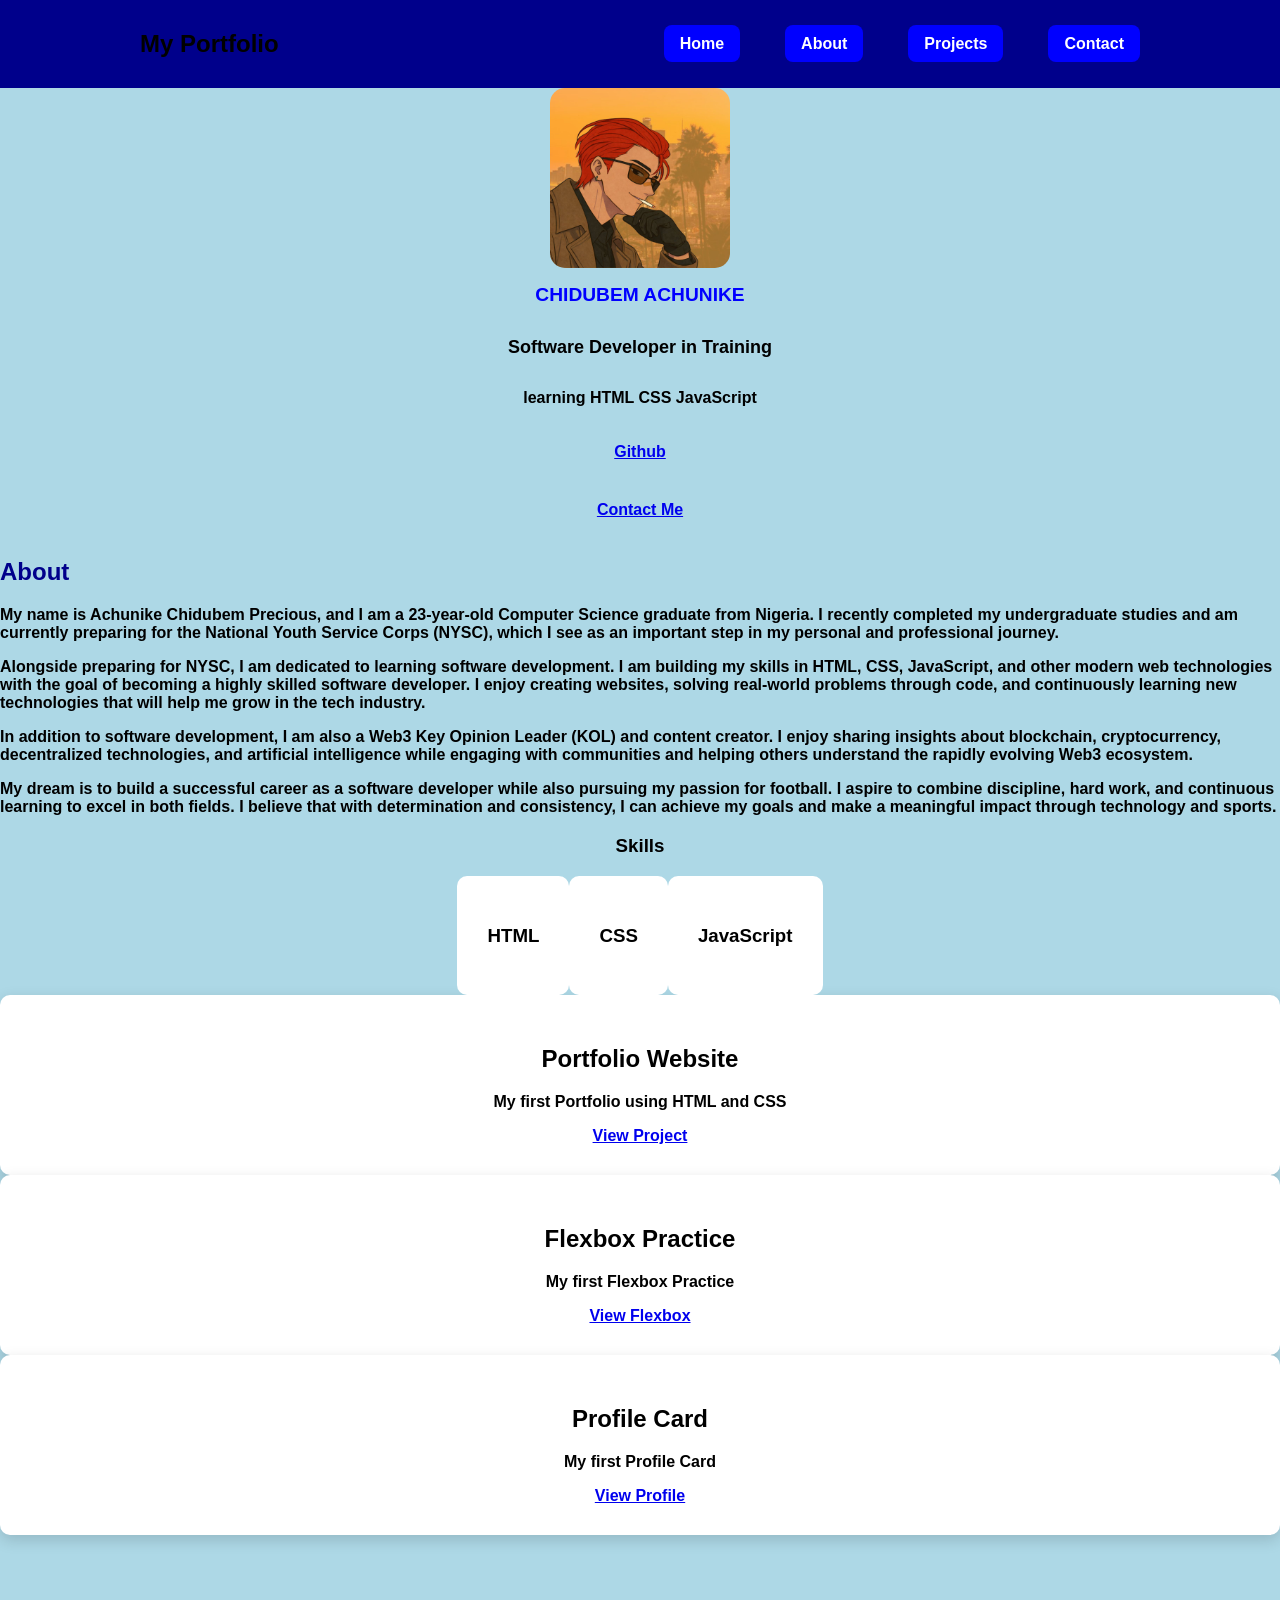
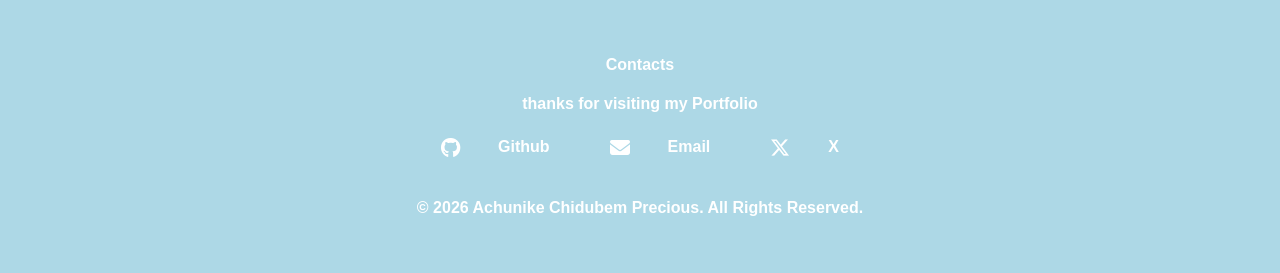
==== landing-page.html @ cb9b1044 "Day 4 - Landing page with navbar, skills, projects and footer" ====
<!DOCTYPE html>
<html>
  <head>
<title>Landing Page</title>
<link rel="stylesheet" href="landing-page.css">
<link rel="stylesheet" href="https://cdnjs.cloudflare.com/ajax/libs/font-awesome/6.5.2/css/all.min.css">
</head>
<body>
  
  <nav class="navbar">
    <div class="container">
    <h2 class="logo">My Portfolio</h2>

    <ul class="nav-links">
       <li><a href="#">Home</a></li>
        <li><a href="#">About</a></li>
        <li><a href="#">Projects</a></li>
        <li><a href="#">Contact</a></li>
        </ul>
    </div>
</nav>


  <section class="hero">
  <img src="profile.jpg.jpeg" alt="profile Picture">
  <h1>CHIDUBEM ACHUNIKE</h1>
  <h2>Software Developer in Training</h2>
  <p>learning HTML CSS JavaScript</p>
  <a href="#">Github</a>
  <a href="#">Contact Me</a>
</section>

<section class="about">
  <h1>About</h1>
  <p>My name is Achunike Chidubem Precious, and I am a 23-year-old Computer Science graduate from Nigeria. I recently completed my undergraduate studies and am currently preparing for the National Youth Service Corps (NYSC), which I see as an important step in my personal and professional journey.</p>
  <p>Alongside preparing for NYSC, I am dedicated to learning software development. I am building my skills in HTML, CSS, JavaScript, and other modern web technologies with the goal of becoming a highly skilled software developer. I enjoy creating websites, solving real-world problems through code, and continuously learning new technologies that will help me grow in the tech industry.</p>
<p>In addition to software development, I am also a Web3 Key Opinion Leader (KOL) and content creator. I enjoy sharing insights about blockchain, cryptocurrency, decentralized technologies, and artificial intelligence while engaging with communities and helping others understand the rapidly evolving Web3 ecosystem.</p>
<p>My dream is to build a successful career as a software developer while also pursuing my passion for football. I aspire to combine discipline, hard work, and continuous learning to excel in both fields. I believe that with determination and consistency, I can achieve my goals and make a meaningful impact through technology and sports.</p>

</section>

<h3>Skills</h3>

<section class="skills">
  <div class="skill-card">
  <h3>HTML</h3>
  </div>
  <div class="skill-card">
<h3>CSS</h3>
  </div>
  <div class="skill-card">
<h3>JavaScript</h3>
  </div>

</section>

<section class="Projects">
  
  <div class="projects-card">
  <h2>Portfolio Website</h2>
  <p>My first Portfolio using HTML and CSS</p>
  <a href="#">View Project</a>
  </div>
  <div class="projects-card">
  <h2>Flexbox Practice</h2>
  <p>My first Flexbox Practice</p>
  <a href="#">View Flexbox</a>
  </div>
  <div class="projects-card">
  <h2>Profile Card</h2>
 <p>My first Profile Card</p>
 <a href="#">View Profile</a>
  </div>
</section>

<footer class="footer">
<h4>Contacts</h4>
<p>thanks for visiting my Portfolio</p>
<div class="footer-links">
<i class="fa-brands fa-github"></i> <a href="https://github.com/flerygold1" target="_blank">Github</a>
<br><br>
<i class="fa-solid fa-envelope"></i> <a  href="mailto: preciousflerygold@gmail.com" target="_blank">Email</a>
<br><br>
<i class="fa-brands fa-x-twitter"></i> <a href="https://x.com/wed3nesday1" target="_blank">X</a>
</div>
<p class="copyright">
 © 2026 Achunike Chidubem Precious. All Rights Reserved.
</p>
</footer>

</body>









</html>
---- landing-page.css ----
body{
  background-color: lightblue;
  font-weight: bolder;
  font-family: Arial, Helvetica, sans-serif;
  margin: 0;
}
.container{
  max-width: 1000px;
  margin: auto;
 }
 
  .navbar{
    background-color: darkblue;
    padding: 10px;
  }

.navbar .container{
display: flex;
justify-content: space-between;
align-items: center;
gap: 20px;
}

h1{
  color: darkblue;
}
.nav-links{
display: flex;
list-style: none;
gap: 20px;
}
.nav-links li{
  margin-left: 25px;
}
.hero{
  display: flex;
  align-items: center;
  flex-direction: column;
  
}
.hero img{width: 180px;
  display: flex;
border-radius: 50%;
border-radius: 15px;
margin: auto;
}
.hero h1{
  font-size: larger;
  font-weight: bold;
  color: blue;
}
.hero h2{
  font-size: large;
}
.hero a{
  display: flex;
  justify-content: space-between;
  padding: 20px;
  align-content: center;
}
.hero-links li{
  margin-left: 25px;
  display: flex;
  list-style: none;

}
h3{
  text-align: center;
}
.skills{
  display: flex;
  gap 20px;
  justify-content: center;
}
.skill-card{
  background-color: white;
  transition: 0.3s ease;
padding: 30px;
text-align: center;
border-radius: 10px;
}
.projects{
  display: flex;
  gap: 20px;
  justify-content: center;
}
.projects-card{
  background-color: white;
  box-shadow: 0 5px 15px rgba(0, 0, 0, 0.15);
  padding: 30px;
  text-align: center;
  border-radius: 10px;

}
.nav-links a{
  background-color: blue;
  text-decoration: none;
color: white;
font-weight: bold;
padding: 10px 16px;
border-radius: 8px;
transition: 0.3;
}
.nav-links a:hover{
  transform: translateY(-5px);
  background-color: darker blue;
  color: white;
}
.skill-card :hover{
background-color: #3498db;
color: white;
}

.projects-card a:hover{transform: translateY(-5px);
  background-color: gray;
  color: darkblue;
  
}
i{
  font-size: 20px;
  margin-right: 8px;}

  .footer{
    color: white;
    text-align: center;
    padding: 40px 20px;
    margin-top: 60px;
  }
  .footer-links{
    display: flex;
    justify-content: center;
    gap: 30px;
    margin: 25px 0;
  }
  .footer-links a{
    color: white;
    text-decoration: none;
    transition: 0.3s;
  }
  .footer-links a:hover{
    color: gray;
  }
.footer-links i{
  margin-right: 8px;
}
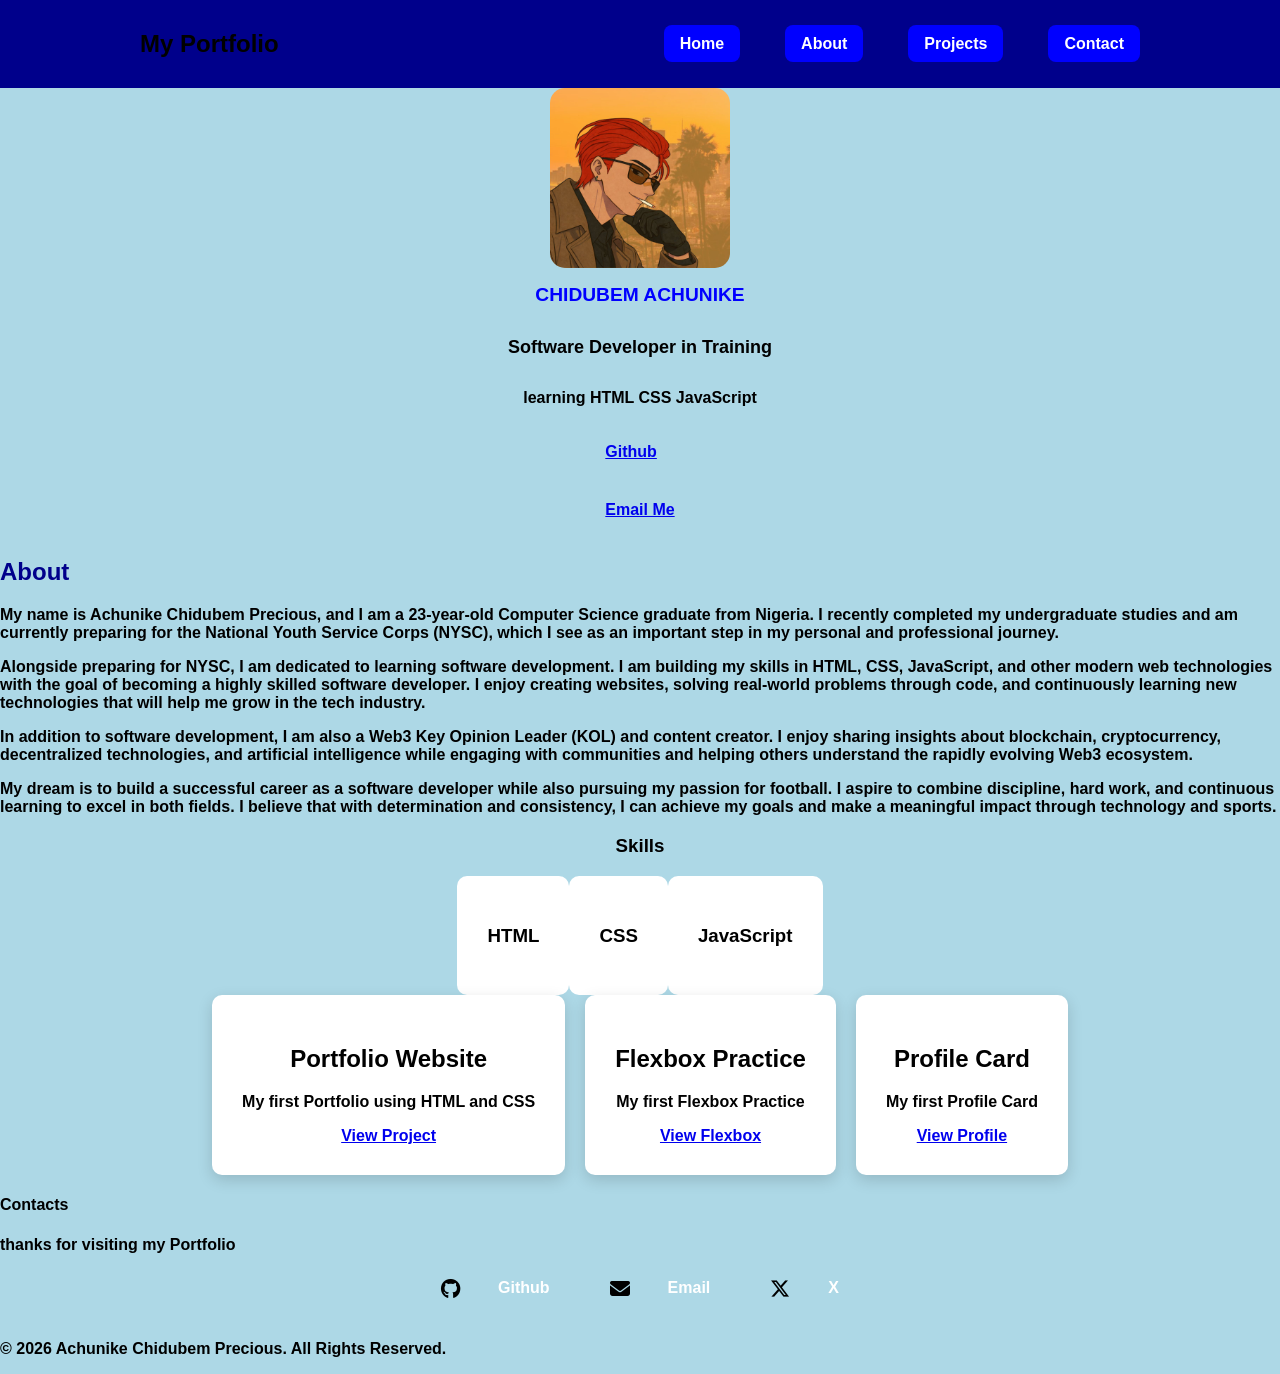
==== commit 198e1674: "Milestone 1: Set up portfolio project" ====
--- a/landing-page.html
+++ b/landing-page.html
@@ -12,25 +12,27 @@
     <h2 class="logo">My Portfolio</h2>
 
     <ul class="nav-links">
-       <li><a href="#">Home</a></li>
-        <li><a href="#">About</a></li>
-        <li><a href="#">Projects</a></li>
-        <li><a href="#">Contact</a></li>
+       <li><a href="#home">Home</a></li>
+        <li><a href="#about">About</a></li>
+        <li><a href="#projects">Projects</a></li>
+        <li><a href="#contact">Contact</a></li>
         </ul>
     </div>
 </nav>
 
 
-  <section class="hero">
+  <section id="home" class="hero">
   <img src="profile.jpg.jpeg" alt="profile Picture">
   <h1>CHIDUBEM ACHUNIKE</h1>
   <h2>Software Developer in Training</h2>
   <p>learning HTML CSS JavaScript</p>
-  <a href="#">Github</a>
-  <a href="#">Contact Me</a>
+  <div class="hero-links>">
+  <a href="https://github.com/flerygold1" target="_blank">Github</a>
+  <a href="mailto: preciousflerygold@gmail.com">Email Me</a>
+</div>
 </section>
 
-<section class="about">
+<section id="about" class="about">
   <h1>About</h1>
   <p>My name is Achunike Chidubem Precious, and I am a 23-year-old Computer Science graduate from Nigeria. I recently completed my undergraduate studies and am currently preparing for the National Youth Service Corps (NYSC), which I see as an important step in my personal and professional journey.</p>
   <p>Alongside preparing for NYSC, I am dedicated to learning software development. I am building my skills in HTML, CSS, JavaScript, and other modern web technologies with the goal of becoming a highly skilled software developer. I enjoy creating websites, solving real-world problems through code, and continuously learning new technologies that will help me grow in the tech industry.</p>
@@ -41,7 +43,7 @@
 
 <h3>Skills</h3>
 
-<section class="skills">
+<section id="skills" class="skills">
   <div class="skill-card">
   <h3>HTML</h3>
   </div>
@@ -54,7 +56,7 @@
 
 </section>
 
-<section class="Projects">
+<section id="projects" class="projects">
   
   <div class="projects-card">
   <h2>Portfolio Website</h2>
@@ -73,7 +75,7 @@
   </div>
 </section>
 
-<footer class="footer">
+<footer id="contact" class="contact">
 <h4>Contacts</h4>
 <p>thanks for visiting my Portfolio</p>
 <div class="footer-links">
@@ -88,6 +90,8 @@
 </p>
 </footer>
 
+
+
 </body>
 
 
--- a/landing-page.css
+++ b/landing-page.css
@@ -1,4 +1,7 @@
-body{
+html{
+scroll-behavior: smooth;
+}
+  body{
   background-color: lightblue;
   font-weight: bolder;
   font-family: Arial, Helvetica, sans-serif;
